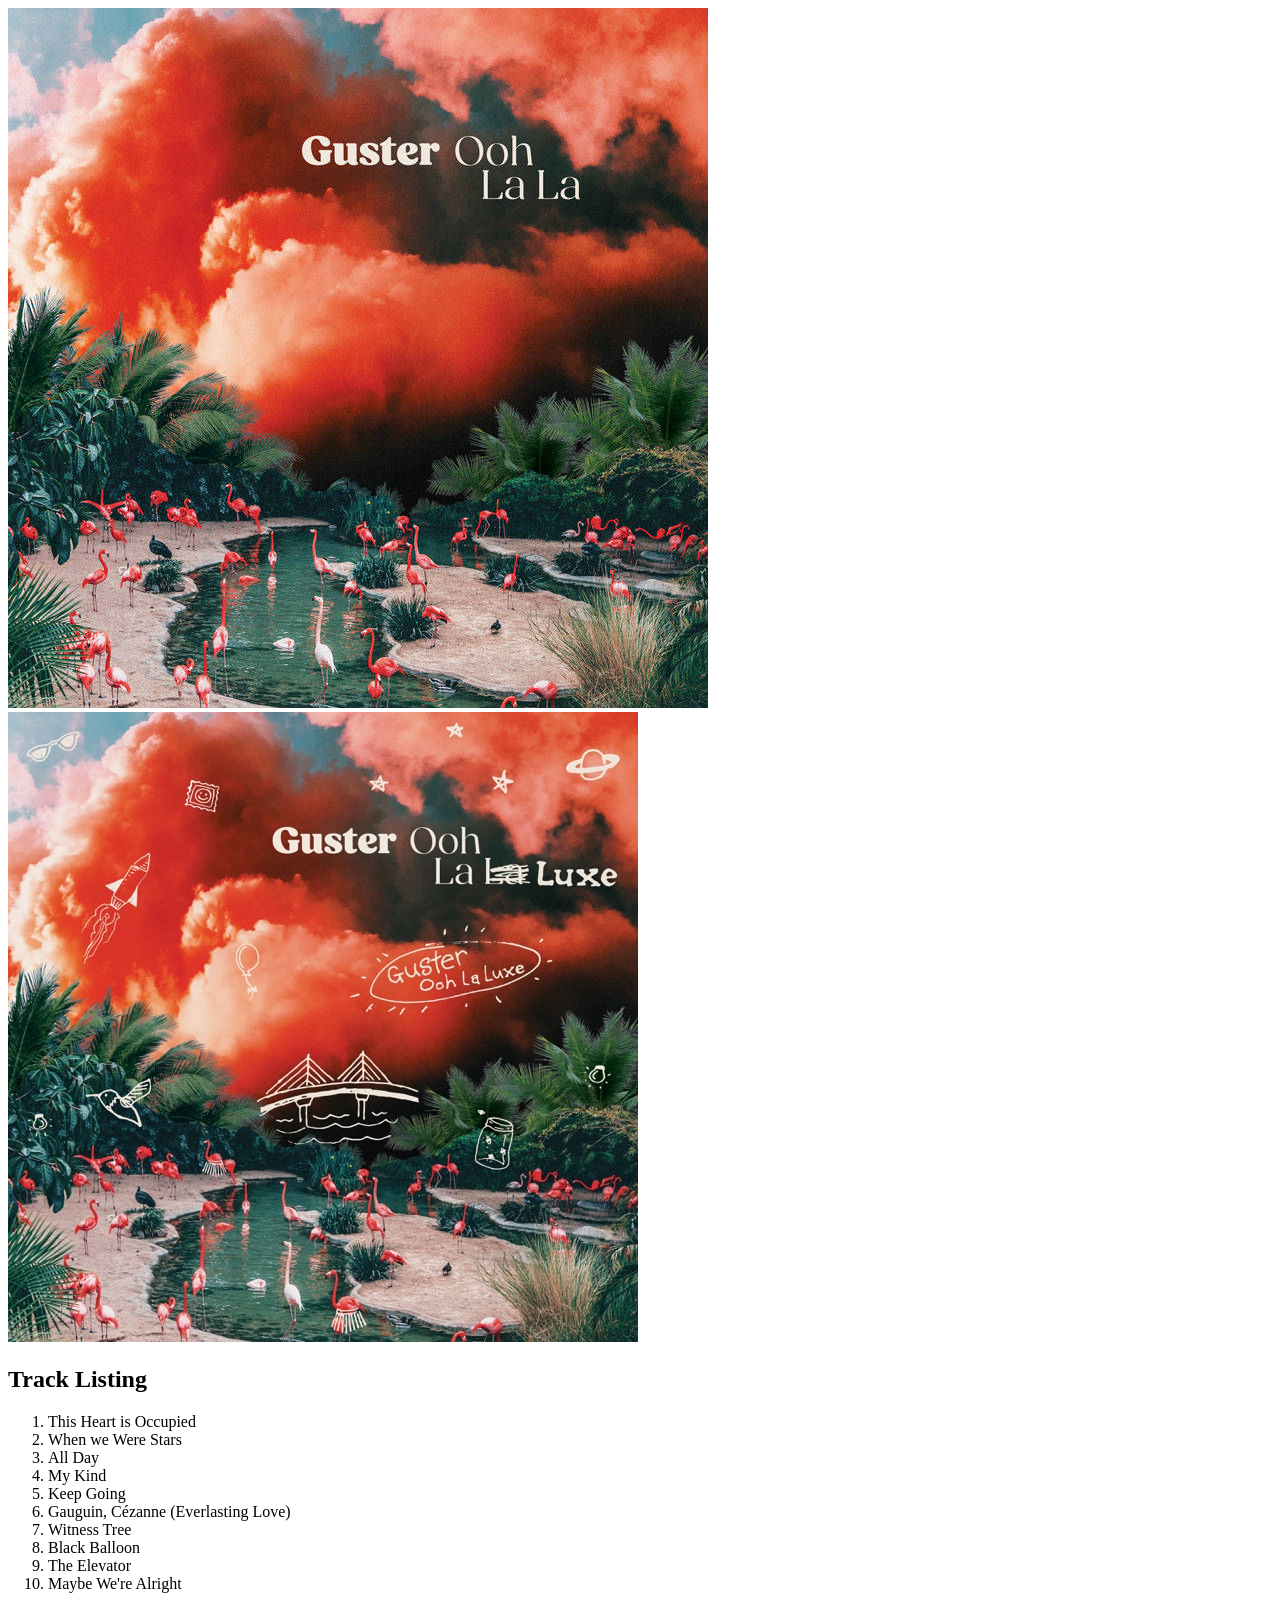
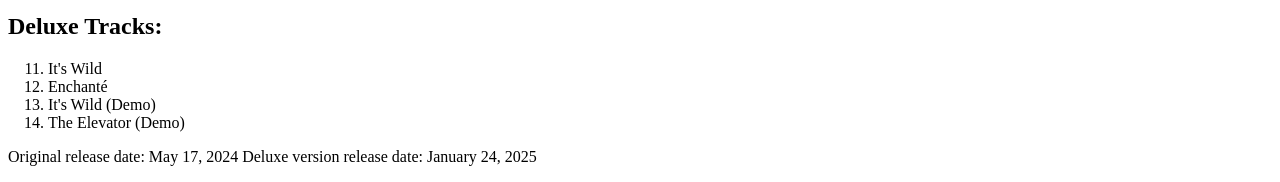
==== oohlala.html @ 20ce46e6 "added content to album pages" ====
<!DOCTYPE html>
<html lang="en">
<head>
    <meta charset="UTF-8">
    <meta name="viewport" content="width=device-width, initial-scale=1.0">
    <title>Ooh La La</title>
</head>
<body>
    <header>
        <!-- Import from Homepage -->
    </header>
    <section>
        <img src="images/oohlala.jpg" alt="Album cover">
        <img src="images/ohlaluxe.jpg" alt="Album cover">
        <h2>Track Listing</h1>
        <ol>
            <li>This Heart is Occupied</li>
            <li>When we Were Stars</li>
            <li>All Day</li>
            <li>My Kind</li>
            <li>Keep Going</li>
            <li>Gauguin, Cézanne (Everlasting Love)</li>
            <li>Witness Tree</li>
            <li>Black Balloon</li>
            <li>The Elevator</li>
            <li>Maybe We're Alright</li>
        </ol>
        <h2>Deluxe Tracks:</h2>
        <ol start="11">
            <li>It's Wild</li>
            <li>Enchanté</li>
            <li>It's Wild (Demo)</li>
            <li>The Elevator (Demo)</li>
        </ol>

        <p>Original release date: May 17, 2024
        Deluxe version release date: January 24, 2025</p>
    </section>
    <footer>
        <!-- Import from Homepage -->
    </footer>
</body>
</html>
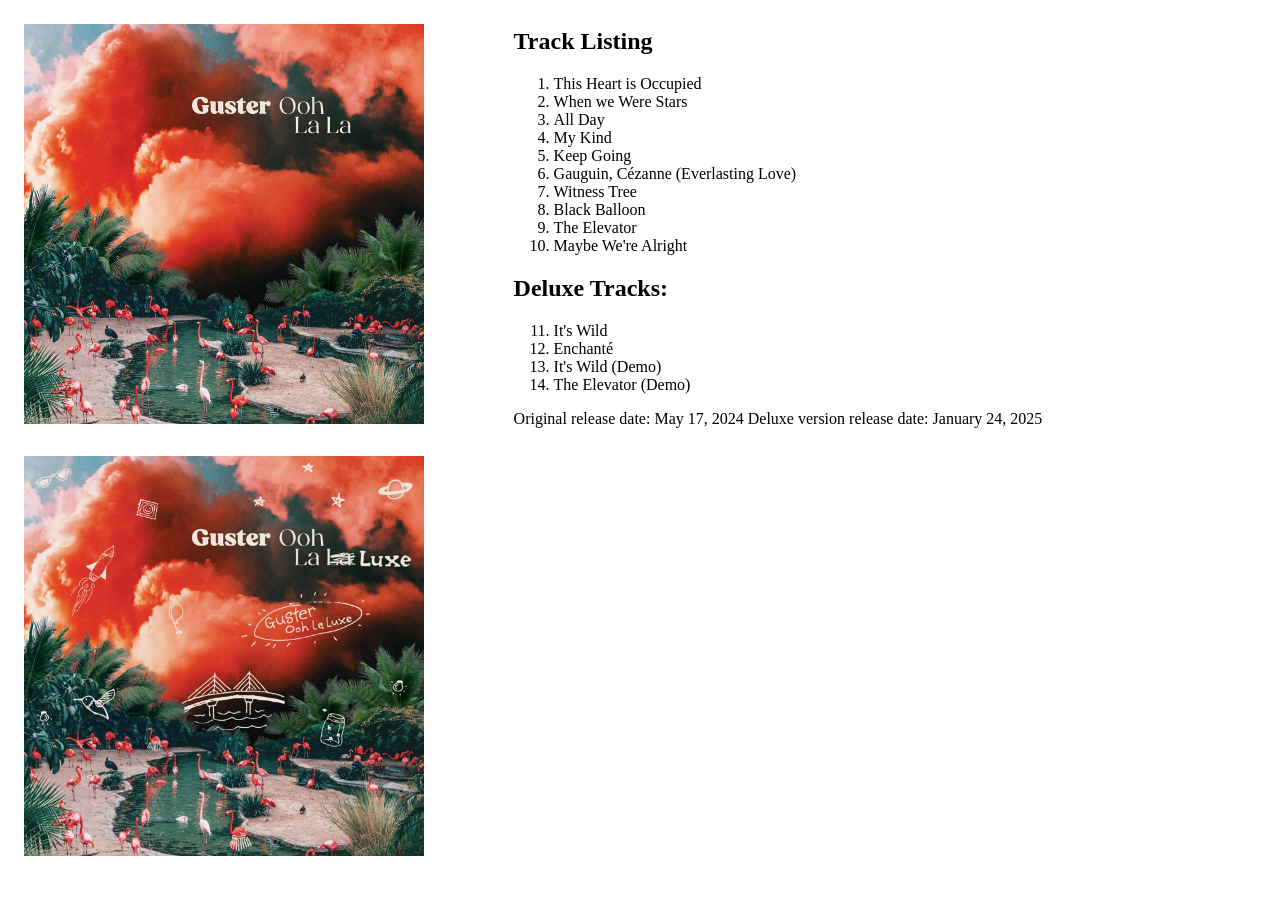
==== commit 821371e0: "started on css for the album pages" ====
--- a/oohlala.html
+++ b/oohlala.html
@@ -4,37 +4,41 @@
     <meta charset="UTF-8">
     <meta name="viewport" content="width=device-width, initial-scale=1.0">
     <title>Ooh La La</title>
+    <link rel="stylesheet" href="style.css">
 </head>
 <body>
     <header>
         <!-- Import from Homepage -->
     </header>
     <section>
-        <img src="images/oohlala.jpg" alt="Album cover">
-        <img src="images/ohlaluxe.jpg" alt="Album cover">
-        <h2>Track Listing</h1>
-        <ol>
-            <li>This Heart is Occupied</li>
-            <li>When we Were Stars</li>
-            <li>All Day</li>
-            <li>My Kind</li>
-            <li>Keep Going</li>
-            <li>Gauguin, Cézanne (Everlasting Love)</li>
-            <li>Witness Tree</li>
-            <li>Black Balloon</li>
-            <li>The Elevator</li>
-            <li>Maybe We're Alright</li>
-        </ol>
-        <h2>Deluxe Tracks:</h2>
-        <ol start="11">
-            <li>It's Wild</li>
-            <li>Enchanté</li>
-            <li>It's Wild (Demo)</li>
-            <li>The Elevator (Demo)</li>
-        </ol>
+        <img id="artwork1" src="images/oohlala.jpg" alt="Album cover">
+        <img id="artowork2" src="images/ohlaluxe.jpg" alt="Album cover">
+        <div id="trackinfo">
+            <h2>Track Listing</h1>
+            <ol>
+                <li>This Heart is Occupied</li>
+                <li>When we Were Stars</li>
+                <li>All Day</li>
+                <li>My Kind</li>
+                <li>Keep Going</li>
+                <li>Gauguin, Cézanne (Everlasting Love)</li>
+                <li>Witness Tree</li>
+                <li>Black Balloon</li>
+                <li>The Elevator</li>
+                <li>Maybe We're Alright</li>
+            </ol>
 
-        <p>Original release date: May 17, 2024
-        Deluxe version release date: January 24, 2025</p>
+            <h2>Deluxe Tracks:</h2>
+            <ol start="11">
+                <li>It's Wild</li>
+                <li>Enchanté</li>
+                <li>It's Wild (Demo)</li>
+                <li>The Elevator (Demo)</li>
+            </ol>
+
+            <p>Original release date: May 17, 2024
+            Deluxe version release date: January 24, 2025</p>
+        </div>
     </section>
     <footer>
         <!-- Import from Homepage -->
--- a/style.css
+++ b/style.css
@@ -0,0 +1,32 @@
+
+
+
+
+
+
+/* CSS For Album Page - Homepage CSS can go above. */
+
+section {
+    display: grid;
+    grid-template-columns: 2fr 3fr;
+    grid-template-rows: 1fr 1fr;
+}
+
+img {
+    width: 400px;
+    grid-column: 1/2;
+    margin: 1em 1em 1em 1em;
+}
+
+#artwork1 {
+    grid-row: 1/2;
+}
+#artwork2 {
+    grid-row: 2/3;
+}
+
+div {
+    grid-column: 2/3;
+    grid-row: 1/3;
+
+}
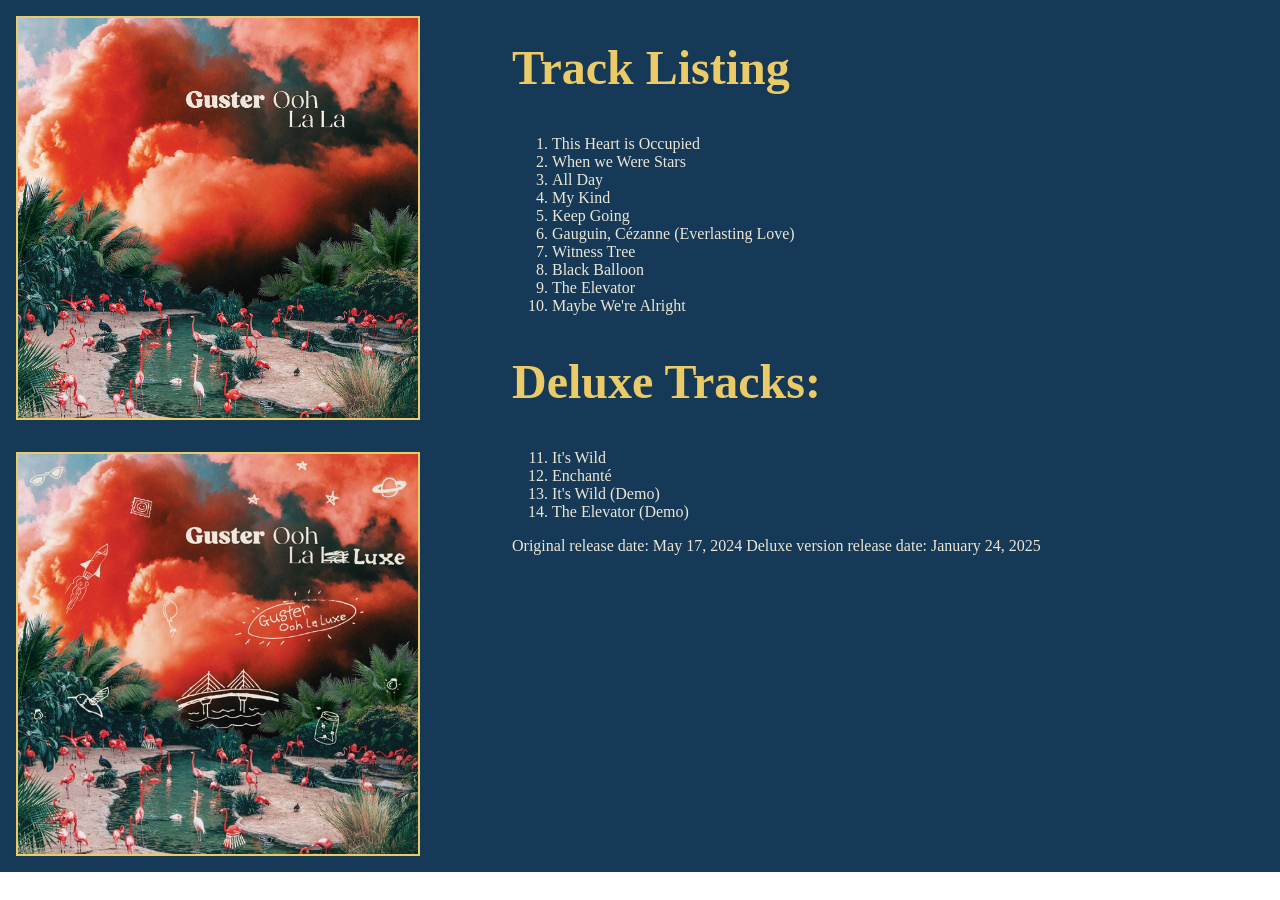
==== commit e9306c36: "Overhaul Added all the other images neccessary Reorganized CSS files for better localization and glo" ====
--- a/oohlala.html
+++ b/oohlala.html
@@ -4,7 +4,8 @@
     <meta charset="UTF-8">
     <meta name="viewport" content="width=device-width, initial-scale=1.0">
     <title>Ooh La La</title>
-    <link rel="stylesheet" href="style.css">
+    <link rel="stylesheet" href="styles/album.css">
+    <link rel="stylesheet" href="styles/global.css">
 </head>
 <body>
     <header>
--- a/styles/album.css
+++ b/styles/album.css
@@ -0,0 +1,38 @@
+/* CSS For Album Pages */
+
+
+section {
+    background-color:#153956;
+    display: grid;
+    grid-template-columns: 2fr 3fr;
+    grid-template-rows: 1fr 1fr;
+}
+
+img {
+    width: 400px;
+    grid-column: 1/2;
+    margin: 1em 1em 1em 1em;
+    border: #EBCA68 solid 2px;
+}
+
+#artwork1 {
+    grid-row: 1/2;
+}
+#artwork2 {
+    grid-row: 2/3;
+}
+
+div {
+    grid-column: 2/3;
+    grid-row: 1/3;
+}
+
+div h2 {
+    font-size: 3em;
+    color: #EBCA68;
+    /* text-shadow: 2px 2px 1px #EBCA68; */
+}
+
+div ol, ul, p {
+    color: #EBE7D7;
+}
--- a/styles/global.css
+++ b/styles/global.css
@@ -0,0 +1,36 @@
+/* Font Imports from the fonts folder */
+
+@font-face {
+  font-family: 'Makimango';
+  src: url(fonts/MAKIMANG.woff2);
+  font-display: swap;
+}
+
+@font-face {
+  font-family: 'Computer Modern';
+  src: url(fonts/computer_modern.woff2);
+  font-display: fallback;
+}
+
+/* CSS For All Pages */
+
+h1, h2, h3, h4, header a {
+  font-family: 'Makimango';
+}
+
+p, li {
+  font-family: 'Computer Modern';
+}
+
+header a {
+  font-size: larger;
+}
+
+body {
+  margin: 0px;
+  padding: 0px;
+}
+
+header {
+  width:100%;
+}
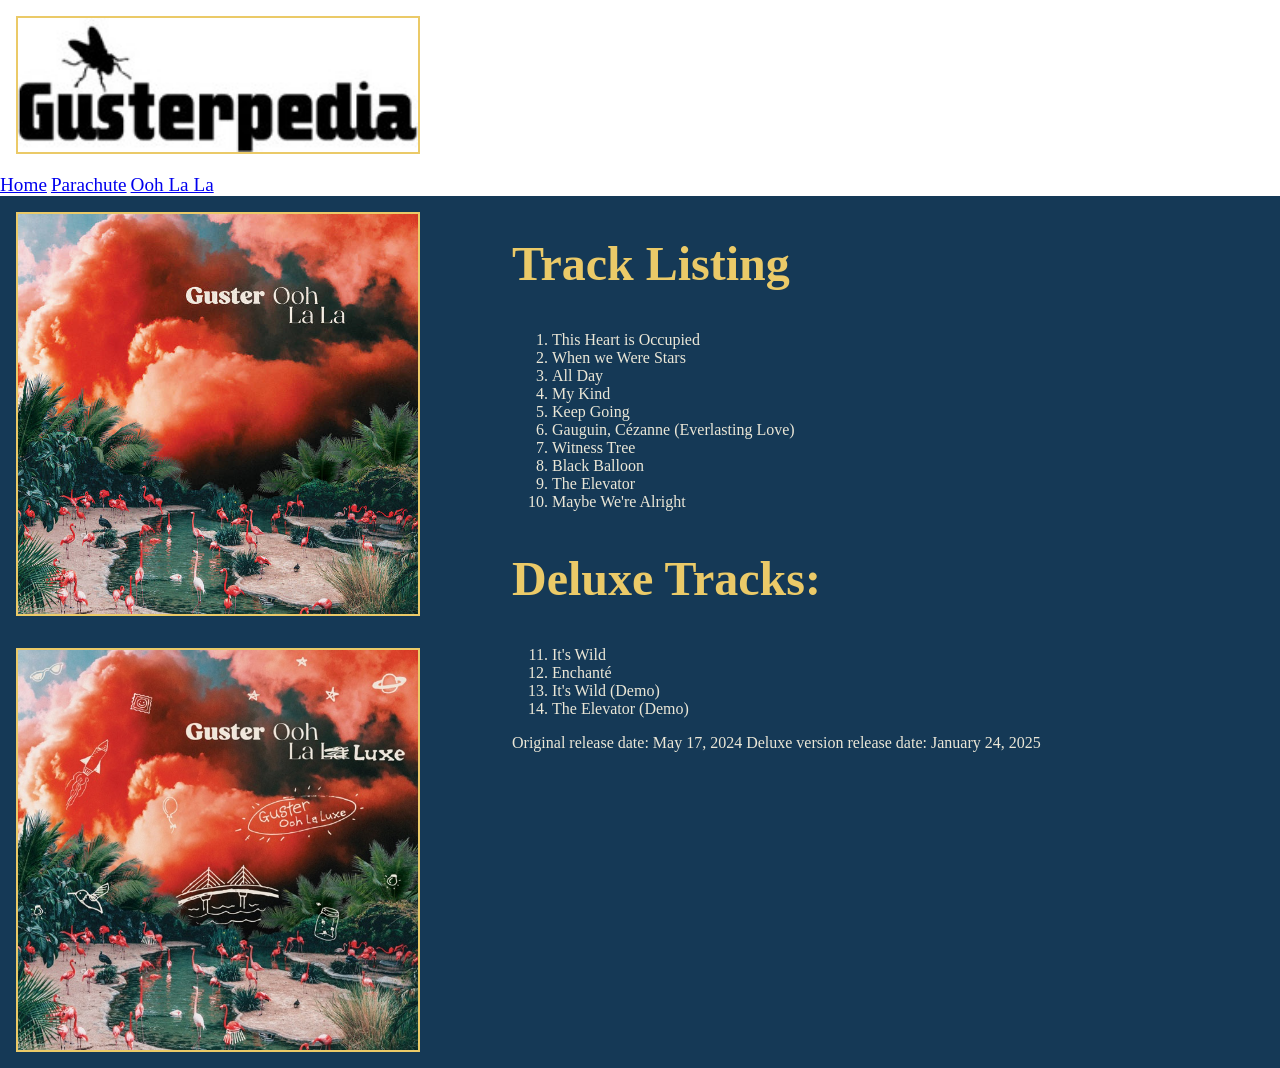
==== commit 65a28a30: "Added header to album pages" ====
--- a/oohlala.html
+++ b/oohlala.html
@@ -9,7 +9,12 @@
 </head>
 <body>
     <header>
-        <!-- Import from Homepage -->
+        <img src="images/logo.jpg" alt="logo">
+        <nav>
+            <a href="/index.html">Home</a>
+            <a href="/parachute.html">Parachute</a>
+            <a href="/oohlala.html">Ooh La La</a>
+        </nav>
     </header>
     <section>
         <img id="artwork1" src="images/oohlala.jpg" alt="Album cover">
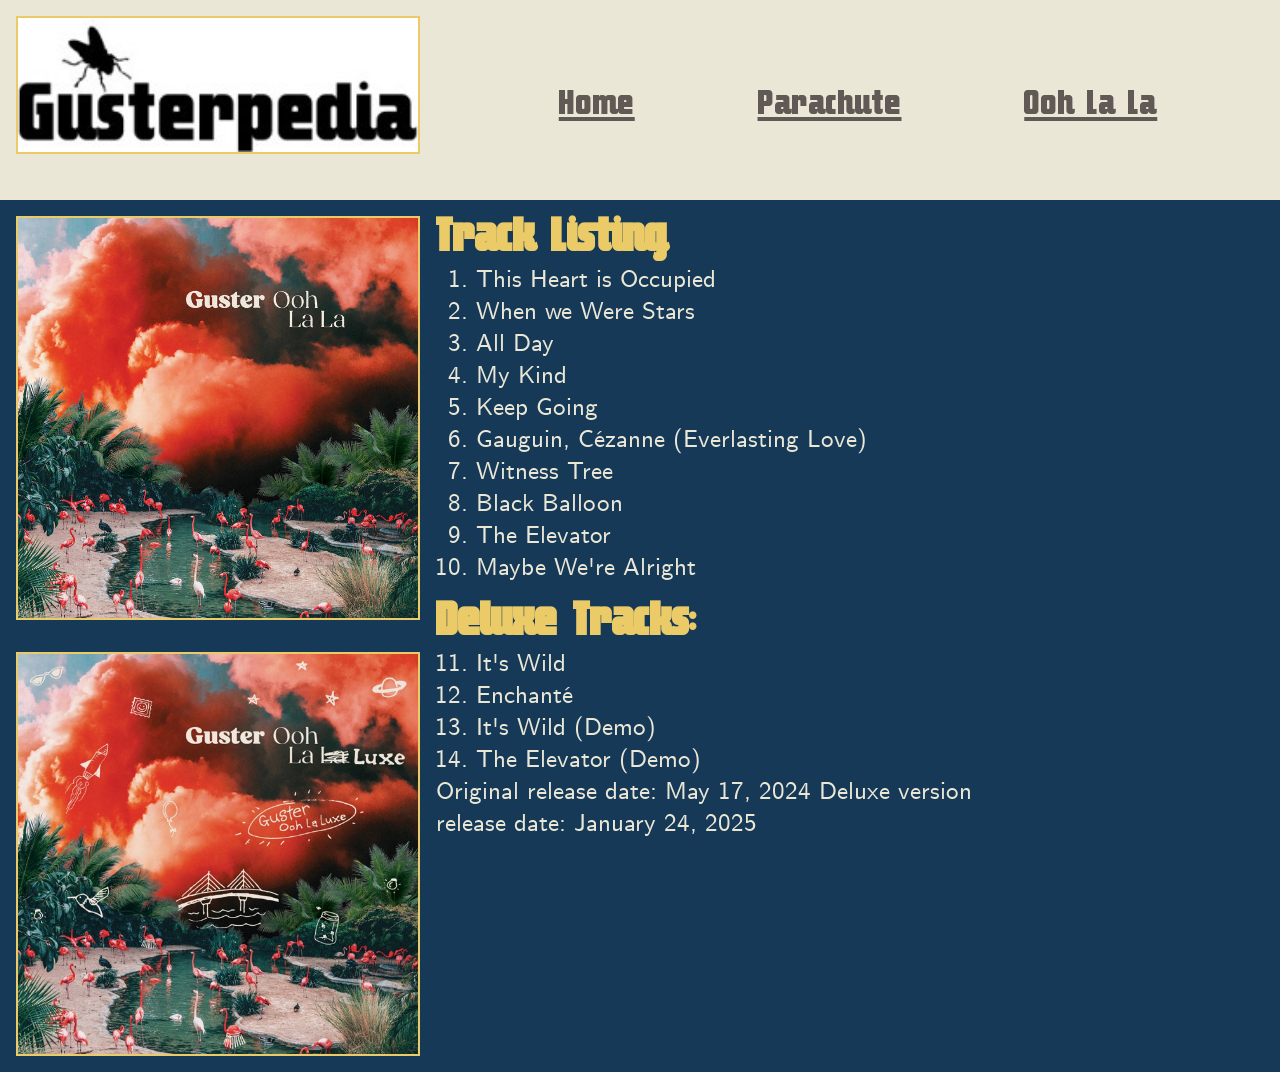
==== commit 758e0324: "Merged content from album.css to global.css and made some adjustments" ====
--- a/oohlala.html
+++ b/oohlala.html
@@ -11,14 +11,14 @@
     <header>
         <img src="images/logo.jpg" alt="logo">
         <nav>
-            <a href="/index.html">Home</a>
-            <a href="/parachute.html">Parachute</a>
-            <a href="/oohlala.html">Ooh La La</a>
+            <a href="index.html">Home</a>
+            <a href="parachute.html">Parachute</a>
+            <a href="oohlala.html">Ooh La La</a>
         </nav>
     </header>
-    <section>
+    <section class="albumpage">
         <img id="artwork1" src="images/oohlala.jpg" alt="Album cover">
-        <img id="artowork2" src="images/ohlaluxe.jpg" alt="Album cover">
+        <img id="artwork2" src="images/ohlaluxe.jpg" alt="Album cover">
         <div id="trackinfo">
             <h2>Track Listing</h1>
             <ol>
--- a/styles/global.css
+++ b/styles/global.css
@@ -14,6 +14,11 @@
 
 /* CSS For All Pages */
 
+body {
+  margin:0px;
+  padding: 0px;
+}
+
 h1, h2, h3, h4, header a {
   font-family: 'Makimango';
 }
@@ -22,8 +27,28 @@
   font-family: 'Computer Modern';
 }
 
+nav {
+  display: flex;
+  height: 100%;
+  align-items: center;
+  justify-content: space-evenly;
+}
+
+header img {
+  float: left;
+  width: 400px;
+  margin: 1em 1em 1em 1em;
+  border: #EBCA68 solid 2px;
+}
+
+header {
+  height: 200px;
+  background-color: #ebe7d7;
+}
+
 header a {
-  font-size: larger;
+  font-size: 3em;
+  color: #605955;
 }
 
 body {
@@ -33,4 +58,48 @@
 
 header {
   width:100%;
+}
+
+
+
+
+/* ---------- CSS For Album Pages ----------- */
+
+.albumpage {
+    background-color:#153956;
+    display: grid;
+    grid-template-columns: 1fr 2fr 1fr;
+    grid-template-rows: 1fr 1fr;
+}
+
+#artwork1, #artwork2 {
+    width: 400px;
+    grid-column: 1/2;
+    margin: 1em 1em 1em 1em;
+    border: #EBCA68 solid 2px;
+}
+
+#artwork1 {
+    grid-row: 1/2;
+}
+#artwork2 {
+    grid-row: 2/3;
+}
+
+#trackinfo {
+    grid-column: 2/3;
+    grid-row: 1/3;
+}
+
+#trackinfo h2 {
+    font-size: 4em;
+    margin: 0 auto;
+    color: #EBCA68;
+    /* text-shadow: 2px 2px 1px #EBCA68; */
+}
+
+#trackinfo ol, #trackinfo ul, #trackinfo p {
+    color: #EBE7D7;
+    font-size: 25px;
+    margin: 0 auto;
 }
